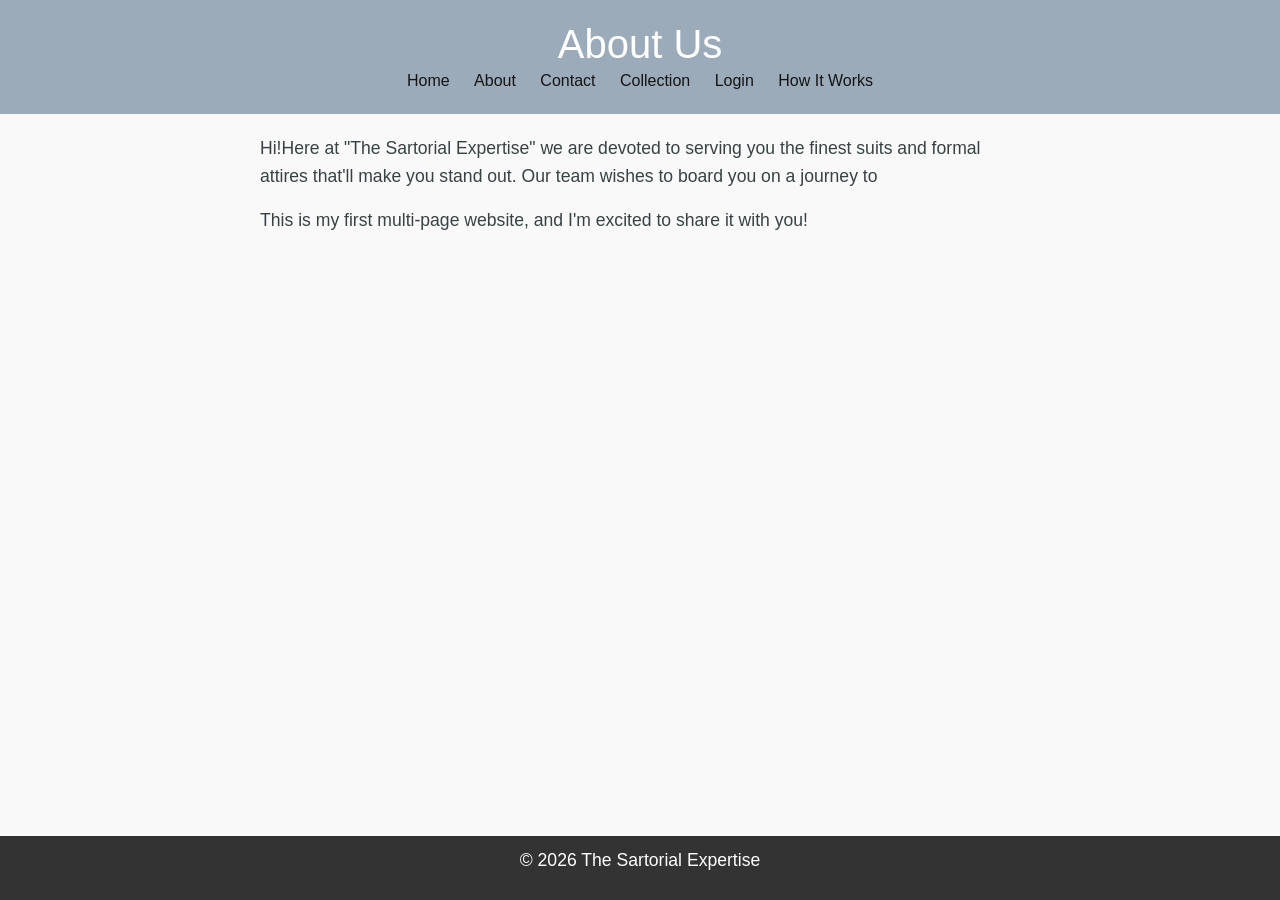
==== about.html @ cfc5b9f8 "Added the structural layout of the website" ====
<!DOCTYPE html>

<html lang="en">

<head>

    <meta charset="UTF-8">

    <meta name="viewport" content="width=device-width, initial-scale=1.0">

    <title>About Us</title>

     <!-- Bootstrap CSS --> 

    <link href="https://cdn.jsdelivr.net/npm/bootstrap@5.3.0/dist/css/bootstrap.min.css" rel="stylesheet"> 

    <!-- Custom CSS --> 

    <link rel="stylesheet" href="styles.css"> 

</head>

<body>

    <header>

        <h1>About Us</h1>

        <nav>

            <a href="index.html">Home</a>
            <a href="about.html">About</a>
            <a href="contact.html">Contact</a>
            <a href="collection.html">Collection</a>
            <a href="login.html">Login</a>
            <a href="how it works">How It Works</a>


        </nav>
    </header>

    <main>

        <p>Hi!Here at "The Sartorial Expertise" we are devoted to serving you the finest suits and formal attires that'll make you stand out.
        Our team wishes to board you on a journey to 

        <p>This is my first multi-page website, and I'm excited to share it with you!</p> 

    </main> 

 

    <footer> 

        <p>&copy; 2026 The Sartorial Expertise</p>

    </footer> 
    

      <!-- Bootstrap JS and dependencies --> 

    <script src="https://cdn.jsdelivr.net/npm/@popperjs/core@2.11.6/dist/umd/popper.min.js"></script> 

    <script src="https://cdn.jsdelivr.net/npm/bootstrap@5.3.0/dist/js/bootstrap.min.js"></script> 
</body>
</html>
---- styles.css ----
body { 

    font-family: Arial, sans-serif; 

    color: #384244; 

    background-color: #f9f9f9; 

    margin: 0; 

    padding: 0; 

    line-height: 1.6; 

} 

header { 

    background-color: #9babb9; 

    color: white; 

    padding: 20px; 

    text-align: center; 

} 

 

header h1 { 

    margin: 0; 

} 

 

nav a { 

    color: rgb(20, 20, 20); 

    text-decoration: none; 

    margin: 0 10px; 

} 


 

nav a:hover { 

    text-decoration: underline; 

} 


main { 

    padding: 20px; 

    max-width: 800px; 

    margin: 0 auto; 

} 

 

main img { 

    max-width: 100%; 

    height: auto; 

    display: block; 

    margin: 20px 0; 

} 


footer { 

    background-color: #333; 

    color: white; 

    text-align: center; 

    padding: 10px; 

    position: fixed; 

    bottom: 0; 

    width: 100%; 

} 


p { 

    font-size: 1.1em; 

} 

 

a { 



      color: #4CAF50; 

    text-decoration: none; 

} 

 

a:hover { 

    text-decoration: underline; 

} 


img { 

    border: 5px solid rgba(255, 255, 255, .5); 

    border-radius: 10px; 

} 

main a[href^="mailto:"] { 

    color: #2a8de9; 

    font-weight: bold; 

}
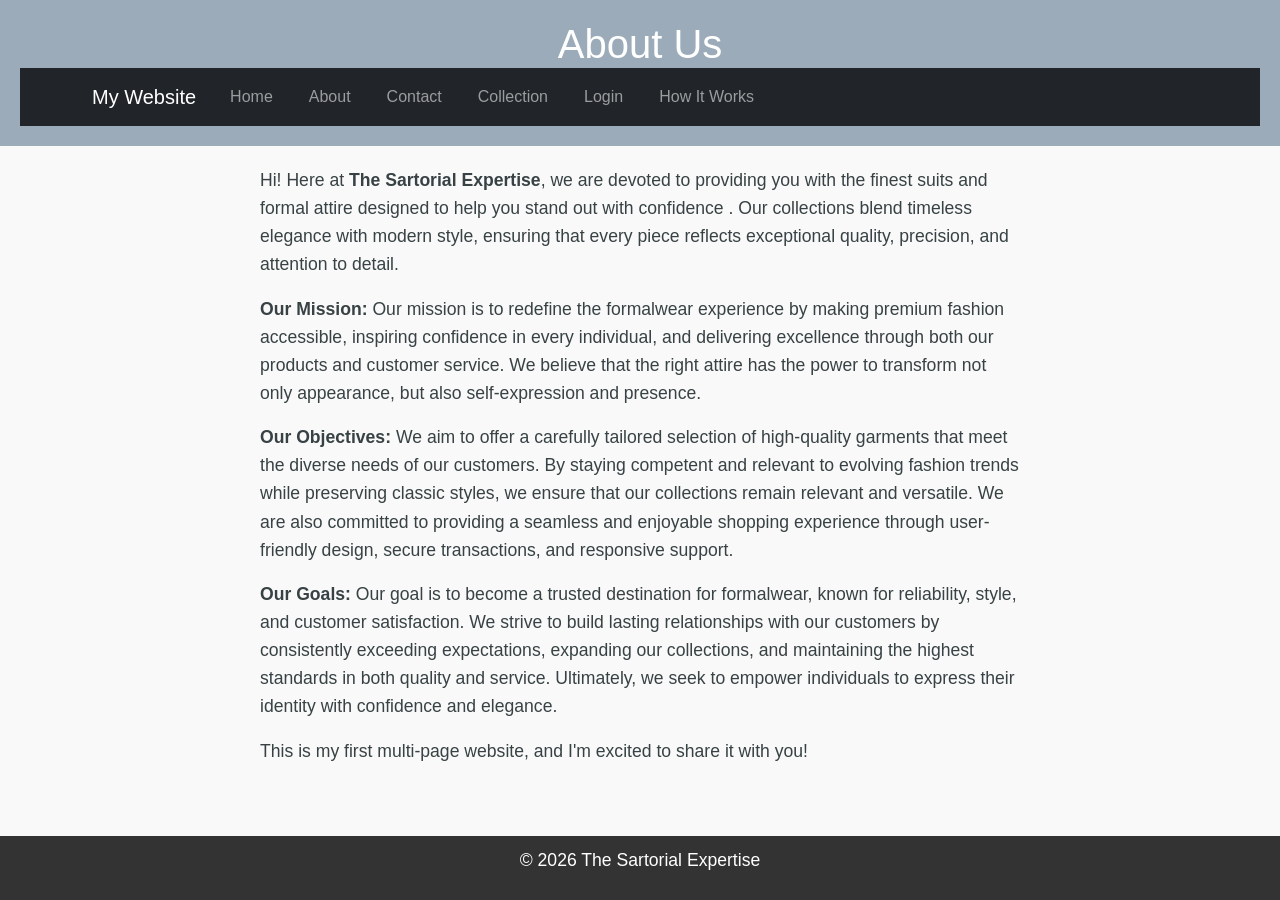
==== commit ed279f3c: "Added more content" ====
--- a/about.html
+++ b/about.html
@@ -22,32 +22,88 @@
 
 <body>
 
+
+    
+     
+ 
+
     <header>
 
         <h1>About Us</h1>
 
-        <nav>
+        <nav class="navbar navbar-expand-lg navbar-dark bg-dark">
+            <div class="container">
+                <a class="navbar-brand" href="index.html">My Website</a>
+                <button class="navbar-toggler" type="button" data-bs-toggle="collapse" data-bs-target="#navbarNav">
+                    <span class="navbar-toggler-icon"></span>
+                </button>
+                <div class="collapse navbar-collapse" id="navbarNav">
+                    <ul class="navbar-nav">
+                        <li class="nav-item">
+                            <a class="nav-link" href="index.html">Home</a>
+                        </li>
+                        <li class="nav-item">
+                            <a class="nav-link" href="about.html">About</a>
+                        </li>
+                        <li class="nav-item">
+                            <a class="nav-link" href="contact.html">Contact</a>
+                        </li>
+                        <li class="nav-item">
+                            <a class="nav-link" href="collection.html">Collection</a>  
+                        </li>
+                        <li class="nav-item">
+                            <a class="nav-link" href="login.html">Login</a> 
+                        </li>
+                        <li class="nav-item">   
+                            <a class="nav-link" href="how it works.html">How It Works</a>
+                        </li>
+                    </ul>
+                </div>
+            </div>
+        </nav>
+    
+    </header>
+    
+<main>
 
-            <a href="index.html">Home</a>
-            <a href="about.html">About</a>
-            <a href="contact.html">Contact</a>
-            <a href="collection.html">Collection</a>
-            <a href="login.html">Login</a>
-            <a href="how it works">How It Works</a>
+  <p>
+    Hi! Here at <strong>The Sartorial Expertise</strong>, we are devoted to providing you 
+    with the finest suits and formal attire designed to help you stand out with confidence 
+    . Our collections blend timeless elegance with modern style, ensuring 
+    that every piece reflects exceptional quality, precision, and attention to detail.
+  </p>
 
+  <p>
+    <strong>Our Mission:</strong>  
+    Our mission is to redefine the formalwear experience by making premium fashion accessible, 
+    inspiring confidence in every individual, and delivering excellence through both our 
+    products and customer service. We believe that the right attire has the power to transform 
+    not only appearance, but also self-expression and presence.
+  </p>
 
-        </nav>
-    </header>
+  <p>
+    <strong>Our Objectives:</strong>  
+    We aim to offer a carefully tailored selection of high-quality garments that meet the diverse 
+    needs of our customers. By staying competent and relevant to evolving fashion trends while preserving 
+    classic styles, we ensure that our collections remain relevant and versatile. We are also 
+    committed to providing a seamless and enjoyable shopping experience through user-friendly 
+    design, secure transactions, and responsive support.
+  </p>
 
-    <main>
+  <p>
+    <strong>Our Goals:</strong>  
+    Our goal is to become a trusted destination for formalwear, known for reliability, style, 
+    and customer satisfaction. We strive to build lasting relationships with our customers by 
+    consistently exceeding expectations, expanding our collections, and maintaining the highest 
+    standards in both quality and service. Ultimately, we seek to empower individuals to express 
+    their identity with confidence and elegance.
+  </p>
 
-        <p>Hi!Here at "The Sartorial Expertise" we are devoted to serving you the finest suits and formal attires that'll make you stand out.
-        Our team wishes to board you on a journey to 
+  <p>
+    This is my first multi-page website, and I'm excited to share it with you!
+  </p>
 
-        <p>This is my first multi-page website, and I'm excited to share it with you!</p> 
-
-    </main> 
-
+</main>
  
 
     <footer> 
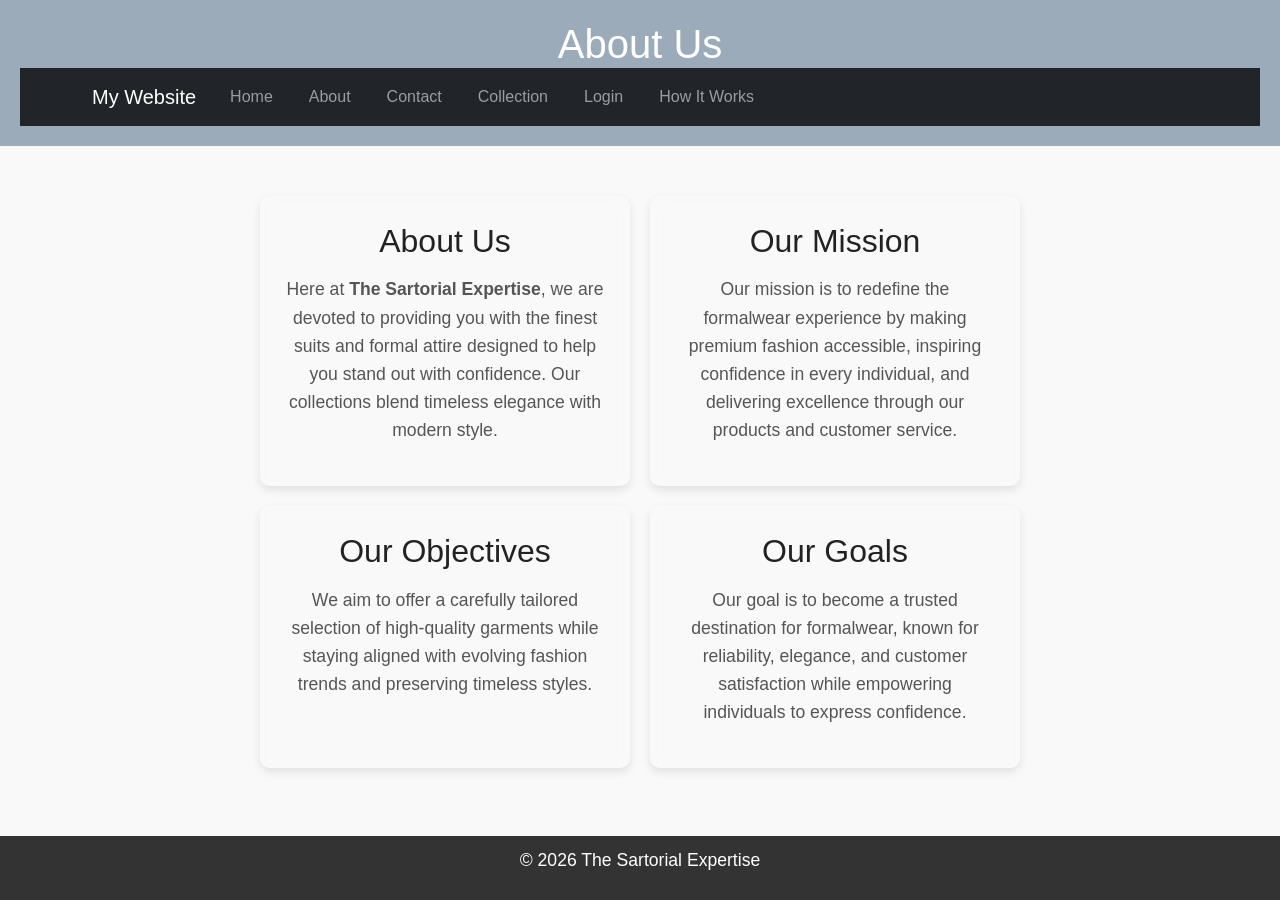
==== commit f1c9541d: "Added more content" ====
--- a/about.html
+++ b/about.html
@@ -21,6 +21,14 @@
 </head>
 
 <body>
+
+       
+      <style>
+body {
+  background-image: url('https://i.pinimg.com/736x/54/c6/da/54c6dae85b6694ffc4abc187d801ecf0.jpg');
+}
+</style>
+
 
 
     
@@ -66,43 +74,89 @@
     
 <main>
 
-  <p>
-    Hi! Here at <strong>The Sartorial Expertise</strong>, we are devoted to providing you 
-    with the finest suits and formal attire designed to help you stand out with confidence 
-    . Our collections blend timeless elegance with modern style, ensuring 
-    that every piece reflects exceptional quality, precision, and attention to detail.
-  </p>
+<style>
+  .grid-container {
+    display: grid;
+    grid-template-columns: repeat(2, 1fr);
+    gap: 20px;
+    margin-top: 30px;
+  }
 
-  <p>
-    <strong>Our Mission:</strong>  
-    Our mission is to redefine the formalwear experience by making premium fashion accessible, 
-    inspiring confidence in every individual, and delivering excellence through both our 
-    products and customer service. We believe that the right attire has the power to transform 
-    not only appearance, but also self-expression and presence.
-  </p>
+  .box {
+    background-color: #f8f8f8;
+    padding: 25px;
+    border-radius: 10px;
+    box-shadow: 0 4px 10px rgba(0,0,0,0.1);
+    text-align: center;
+    min-height: 250px;
+  }
 
-  <p>
-    <strong>Our Objectives:</strong>  
-    We aim to offer a carefully tailored selection of high-quality garments that meet the diverse 
-    needs of our customers. By staying competent and relevant to evolving fashion trends while preserving 
-    classic styles, we ensure that our collections remain relevant and versatile. We are also 
-    committed to providing a seamless and enjoyable shopping experience through user-friendly 
-    design, secure transactions, and responsive support.
-  </p>
+  .box h2 {
+    margin-bottom: 15px;
+    color: #222;
+  }
 
-  <p>
-    <strong>Our Goals:</strong>  
-    Our goal is to become a trusted destination for formalwear, known for reliability, style, 
-    and customer satisfaction. We strive to build lasting relationships with our customers by 
-    consistently exceeding expectations, expanding our collections, and maintaining the highest 
-    standards in both quality and service. Ultimately, we seek to empower individuals to express 
-    their identity with confidence and elegance.
-  </p>
+  .box p {
+    color: #555;
+    line-height: 1.6;
+  }
 
-  <p>
-    This is my first multi-page website, and I'm excited to share it with you!
-  </p>
 
+  @media (max-width: 768px) {
+    .grid-container {
+      grid-template-columns: 1fr;
+    }
+  }
+
+  .box {
+  background: rgba(255, 255, 255, 0.08);
+  backdrop-filter: blur(8px);
+  border: 1px solid rgba(255,255,255,0.2);
+  padding: 25px;
+  border-radius: 10px;
+  box-shadow: 0 4px 10px rgba(0,0,0,0.1);
+  text-align: center;
+  min-height: 250px;
+}
+</style>
+
+<div class="grid-container">
+
+  <div class="box">
+    <h2>About Us</h2>
+    <p>
+      Here at <strong>The Sartorial Expertise</strong>, we are devoted to providing you
+      with the finest suits and formal attire designed to help you stand out with confidence.
+      Our collections blend timeless elegance with modern style.
+    </p>
+  </div>
+
+  <div class="box">
+    <h2>Our Mission</h2>
+    <p>
+      Our mission is to redefine the formalwear experience by making premium fashion accessible,
+      inspiring confidence in every individual, and delivering excellence through our products
+      and customer service.
+    </p>
+  </div>
+
+  <div class="box">
+    <h2>Our Objectives</h2>
+    <p>
+      We aim to offer a carefully tailored selection of high-quality garments while staying
+      aligned with evolving fashion trends and preserving timeless styles.
+    </p>
+  </div>
+
+  <div class="box">
+    <h2>Our Goals</h2>
+    <p>
+      Our goal is to become a trusted destination for formalwear, known for reliability,
+      elegance, and customer satisfaction while empowering individuals to express confidence.
+    </p>
+  </div>
+
+</div>
 </main>
  
 
--- a/styles.css
+++ b/styles.css
@@ -143,3 +143,5 @@
 
 } 
 
+
+
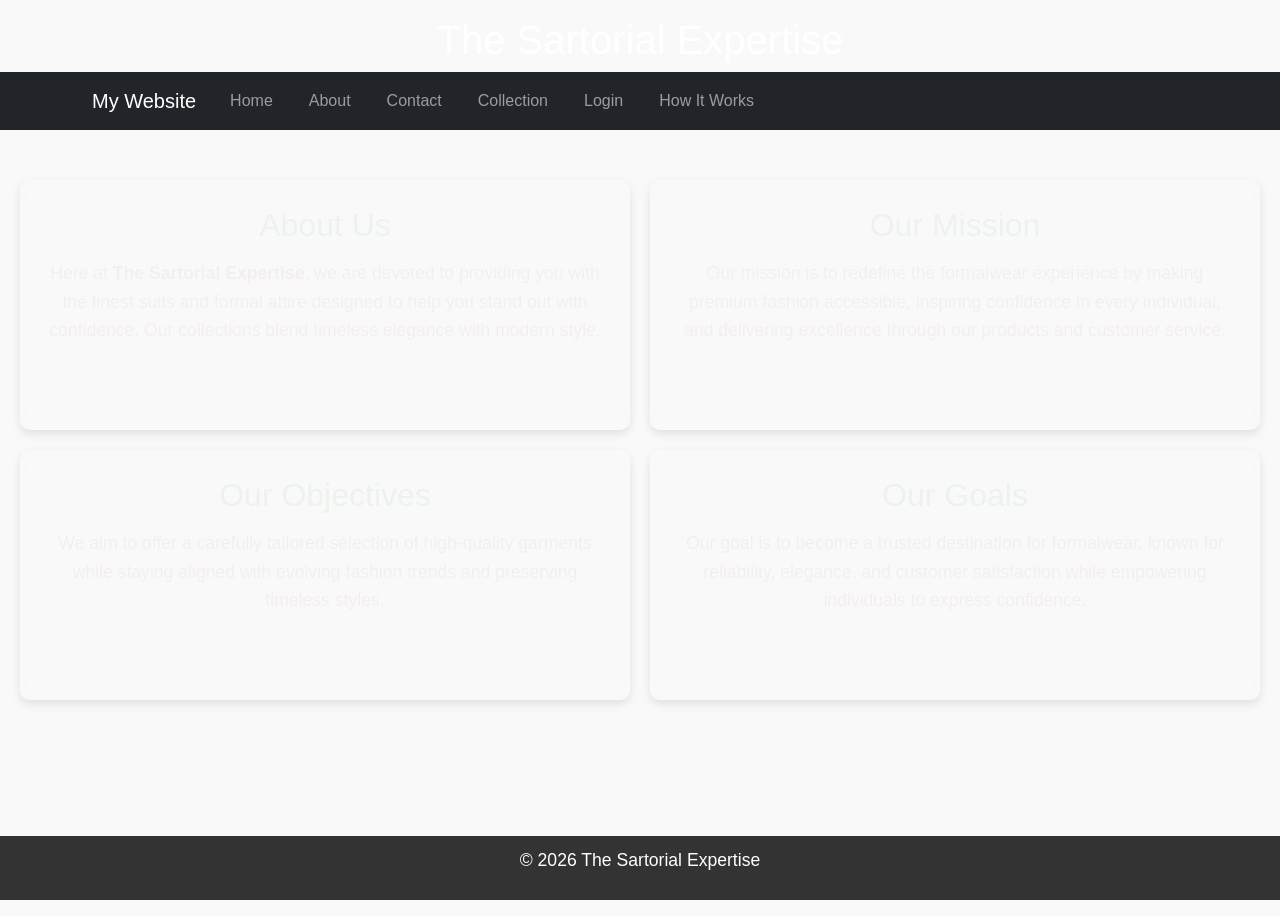
==== commit fe55644a: "Made some changes" ====
--- a/about.html
+++ b/about.html
@@ -35,41 +35,31 @@
      
  
 
+    <h1 class="text-center text-white mt-3">The Sartorial Expertise</h1>
+
     <header>
-
-        <h1>About Us</h1>
-
-        <nav class="navbar navbar-expand-lg navbar-dark bg-dark">
+        <nav class="navbar navbar-expand-lg bg-dark navbar-dark">
             <div class="container">
                 <a class="navbar-brand" href="index.html">My Website</a>
+
                 <button class="navbar-toggler" type="button" data-bs-toggle="collapse" data-bs-target="#navbarNav">
                     <span class="navbar-toggler-icon"></span>
                 </button>
+
                 <div class="collapse navbar-collapse" id="navbarNav">
                     <ul class="navbar-nav">
-                        <li class="nav-item">
-                            <a class="nav-link" href="index.html">Home</a>
-                        </li>
-                        <li class="nav-item">
-                            <a class="nav-link" href="about.html">About</a>
-                        </li>
-                        <li class="nav-item">
-                            <a class="nav-link" href="contact.html">Contact</a>
-                        </li>
-                        <li class="nav-item">
-                            <a class="nav-link" href="collection.html">Collection</a>  
-                        </li>
-                        <li class="nav-item">
-                            <a class="nav-link" href="login.html">Login</a> 
-                        </li>
-                        <li class="nav-item">   
-                            <a class="nav-link" href="how it works.html">How It Works</a>
-                        </li>
+
+                        <li class="nav-item"><a class="nav-link" href="index.html">Home</a></li>
+                        <li class="nav-item"><a class="nav-link" href="about.html">About</a></li>
+                        <li class="nav-item"><a class="nav-link" href="contact.html">Contact</a></li>
+                        <li class="nav-item"><a class="nav-link" href="collection.html">Collection</a></li>
+                        <li class="nav-item"><a class="nav-link" href="login.html">Login</a></li>
+                        <li class="nav-item"><a class="nav-link" href="how it works.html">How It Works</a></li>
+
                     </ul>
                 </div>
             </div>
         </nav>
-    
     </header>
     
 <main>
@@ -93,11 +83,11 @@
 
   .box h2 {
     margin-bottom: 15px;
-    color: #222;
+    color: #ebf3ec;
   }
 
   .box p {
-    color: #555;
+    color: #f5eeee;
     line-height: 1.6;
   }
 
--- a/styles.css
+++ b/styles.css
@@ -1,147 +1,235 @@
-body { 
-
-    font-family: Arial, sans-serif; 
-
-    color: #384244; 
-
-    background-color: #f9f9f9; 
-
-    margin: 0; 
-
-    padding: 0; 
-
-    line-height: 1.6; 
-
-} 
-
-header { 
-
-    background-color: #9babb9; 
-
-    color: white; 
-
-    padding: 20px; 
-
-    text-align: center; 
-
-} 
-
- 
-
-header h1 { 
-
-    margin: 0; 
-
-} 
-
- 
-
-nav a { 
-
-    color: rgb(20, 20, 20); 
-
-    text-decoration: none; 
-
-    margin: 0 10px; 
-
-} 
-
-
- 
-
-nav a:hover { 
-
-    text-decoration: underline; 
-
-} 
-
-
-main { 
-
-    padding: 20px; 
-
-    max-width: 800px; 
-
-    margin: 0 auto; 
-
-} 
-
- 
-
-main img { 
-
-    max-width: 100%; 
-
-    height: auto; 
-
-    display: block; 
-
-    margin: 20px 0; 
-
-} 
-
-
-footer { 
-
-    background-color: #333; 
-
-    color: white; 
-
-    text-align: center; 
-
-    padding: 10px; 
-
-    position: fixed; 
-
-    bottom: 0; 
-
-    width: 100%; 
-
-} 
-
-
-p { 
-
-    font-size: 1.1em; 
-
-} 
-
- 
-
-a { 
-
-
-
-      color: #4CAF50; 
-
-    text-decoration: none; 
-
-} 
-
- 
-
-a:hover { 
-
-    text-decoration: underline; 
-
-} 
-
-
-img { 
-
-    border: 5px solid rgba(255, 255, 255, .5); 
-
-    border-radius: 10px; 
-
-} 
-
-main a[href^="mailto:"] { 
-
-    color: #2a8de9; 
-
-    font-weight: bold; 
-
-} 
-
-
-
+body {
+  min-height: 100vh;
+  font-family: Arial, sans-serif;
+  color: #222;
+  background-color: #f9f9f9;
+  background-image: linear-gradient(rgba(15, 17, 21, 0.68), rgba(15, 17, 21, 0.68)), url("https://i.pinimg.com/736x/54/c6/da/54c6dae85b6694ffc4abc187d801ecf0.jpg");
+  background-size: cover;
+  background-attachment: fixed;
+  background-position: center;
+  margin: 0;
+  padding: 0;
+  line-height: 1.6;
+}
+
+header {
+  background-color: #9babb9;
+  color: white;
+  text-align: center;
+}
+
+header h1 {
+  margin: 0;
+  padding: 28px 16px;
+  color: #fff;
+  text-align: center;
+  font-size: clamp(2rem, 4vw, 3.25rem);
+  font-weight: 700;
+}
+
+nav a {
+  color: rgb(20, 20, 20);
+  text-decoration: none;
+  margin: 0 10px;
+}
+
+nav a:hover,
+a:hover {
+  text-decoration: underline;
+}
+
+main {
+  padding: 20px;
+}
+
+p {
+  font-size: 1.1em;
+}
+
+a {
+  color: #4caf50;
+  text-decoration: none;
+}
+
+main a[href^="mailto:"] {
+  color: #2a8de9;
+  font-weight: bold;
+}
+
+img {
+  border: 5px solid rgba(255, 255, 255, 0.5);
+  border-radius: 10px;
+}
+
+footer {
+  background-color: #333;
+  color: white;
+  text-align: center;
+  padding: 10px;
+  position: fixed;
+  bottom: 0;
+  width: 100%;
+}
+
+.toolbar {
+  display: flex;
+  align-items: center;
+  justify-content: space-between;
+  gap: 18px;
+  margin-bottom: 28px;
+  padding: 18px;
+  background: rgba(255, 255, 255, 0.94);
+  border-radius: 8px;
+}
+
+.toolbar h2,
+.payment-panel h2,
+.order-summary h2 {
+  margin: 0;
+  font-size: 1.5rem;
+}
+
+.toolbar p {
+  margin: 6px 0 0;
+  color: #555;
+}
+
+.toolbar small,
+.catalog-eyebrow,
+.product-category {
+  color: #6a4a22;
+  font-weight: 700;
+  letter-spacing: 0;
+  text-transform: uppercase;
+}
+
+.catalog-eyebrow,
+.product-category {
+  display: inline-block;
+  margin-bottom: 6px;
+  font-size: 0.75rem;
+}
+
+.checkout-box {
+  display: flex;
+  align-items: center;
+  gap: 12px;
+  white-space: nowrap;
+}
+
+.product-card {
+  overflow: hidden;
+  border: 2px solid transparent;
+  border-radius: 8px;
+  box-shadow: 0 12px 30px rgba(0, 0, 0, 0.22);
+}
+
+.product-card.selected {
+  border-color: #198754;
+}
+
+.card-img-top {
+  height: 280px;
+  object-fit: cover;
+}
+
+.card-title {
+  min-height: 48px;
+}
+
+.product-footer,
+.pager {
+  display: flex;
+  align-items: center;
+  justify-content: space-between;
+  gap: 12px;
+}
+
+.product-footer strong {
+  font-size: 1.1rem;
+}
+
+.pager {
+  max-width: 420px;
+  margin: 12px auto 0;
+  padding: 12px 16px;
+  background: rgba(255, 255, 255, 0.94);
+  border-radius: 8px;
+}
+
+.payment-layout {
+  display: grid;
+  grid-template-columns: minmax(0, 1fr) minmax(320px, 420px);
+  gap: 24px;
+}
+
+.order-summary,
+.payment-panel,
+.thanks-message {
+  padding: 24px;
+  background: rgba(255, 255, 255, 0.96);
+  border-radius: 8px;
+  box-shadow: 0 12px 30px rgba(0, 0, 0, 0.24);
+}
+
+.order-item {
+  display: flex;
+  gap: 14px;
+  align-items: center;
+  padding: 14px 0;
+  border-bottom: 1px solid #ddd;
+}
+
+.order-item img {
+  width: 72px;
+  height: 72px;
+  border-radius: 6px;
+  object-fit: cover;
+}
+
+.order-item p {
+  margin: 4px 0 0;
+}
+
+.order-item small {
+  color: #666;
+}
+
+.order-total {
+  display: flex;
+  justify-content: space-between;
+  margin-top: 18px;
+  font-size: 1.25rem;
+}
+
+.thanks-page {
+  display: grid;
+  min-height: 100vh;
+  place-items: center;
+  padding: 24px;
+}
+
+.thanks-message {
+  max-width: 620px;
+  text-align: center;
+}
+
+.thanks-message h1 {
+  color: #111;
+}
+
+@media (max-width: 768px) {
+  .toolbar,
+  .checkout-box {
+    align-items: stretch;
+    flex-direction: column;
+  }
+
+  .payment-layout {
+    grid-template-columns: 1fr;
+  }
+}
+
+
+
+
